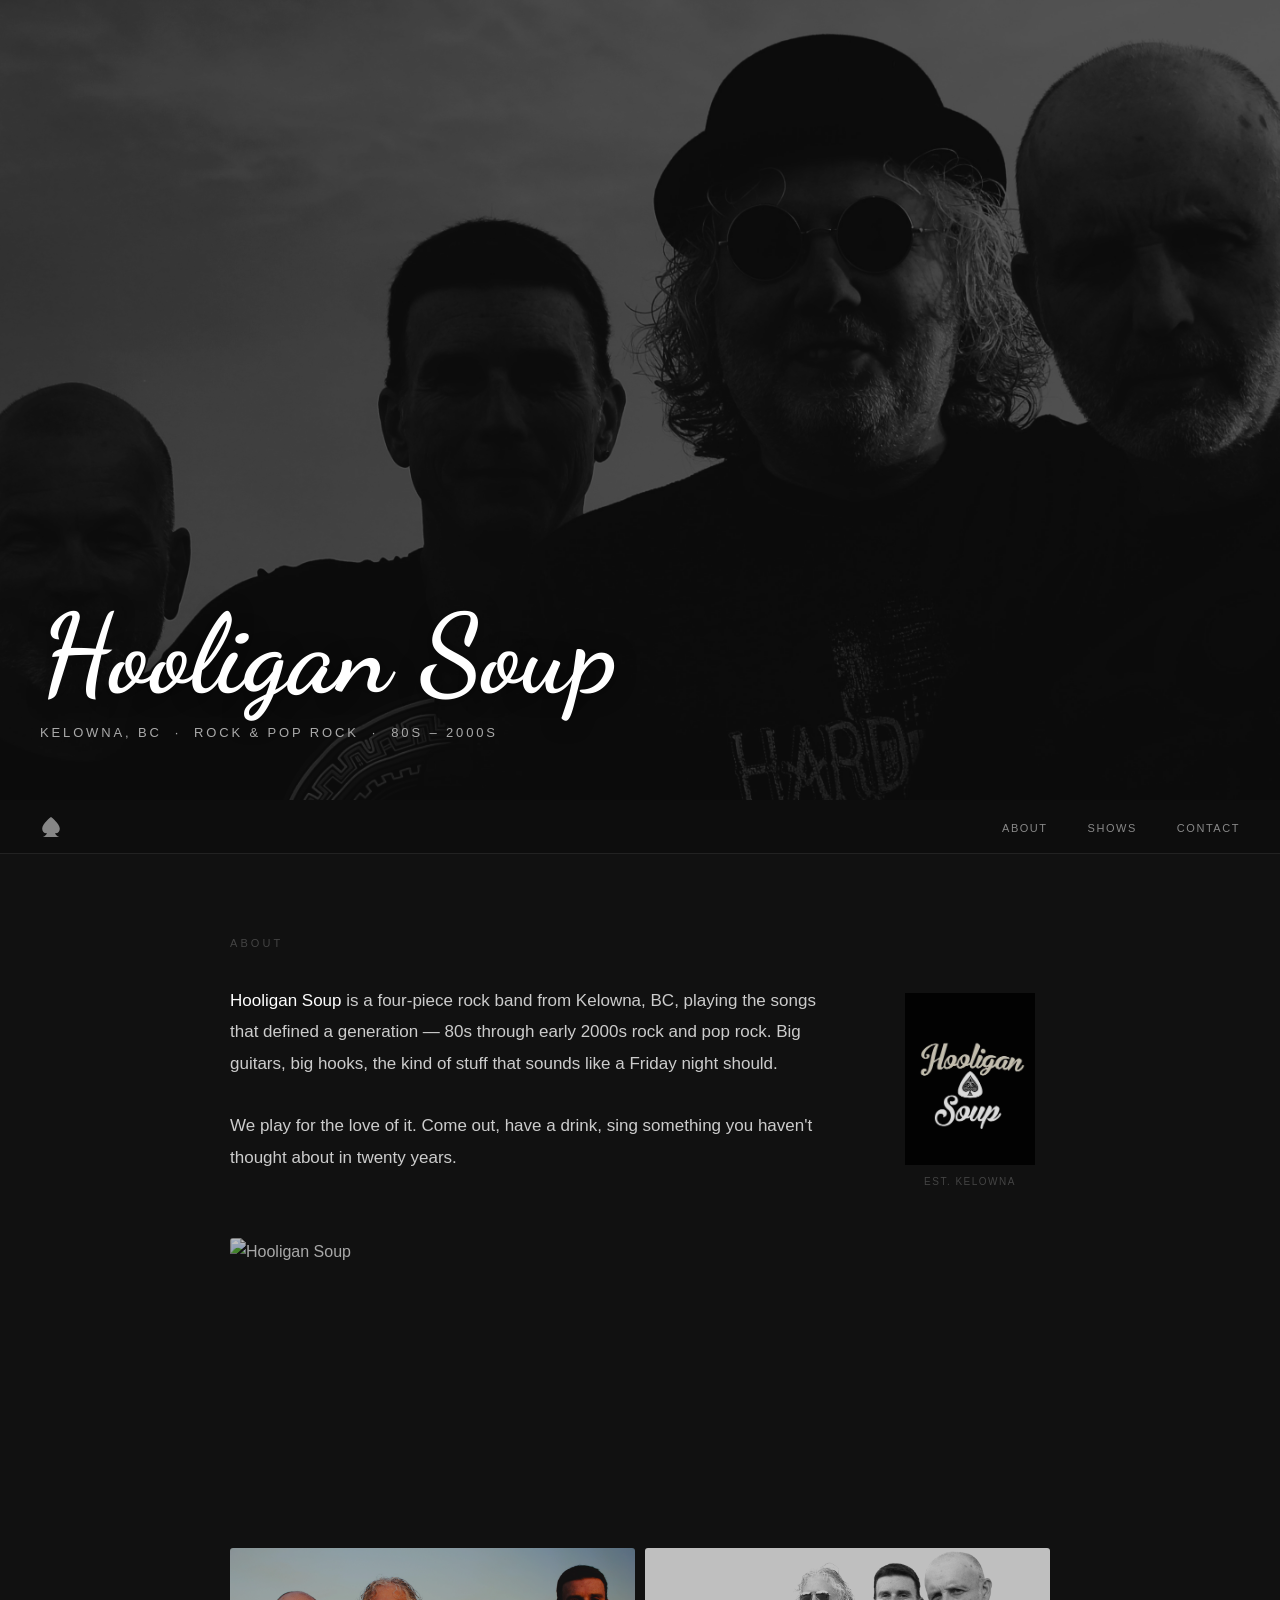
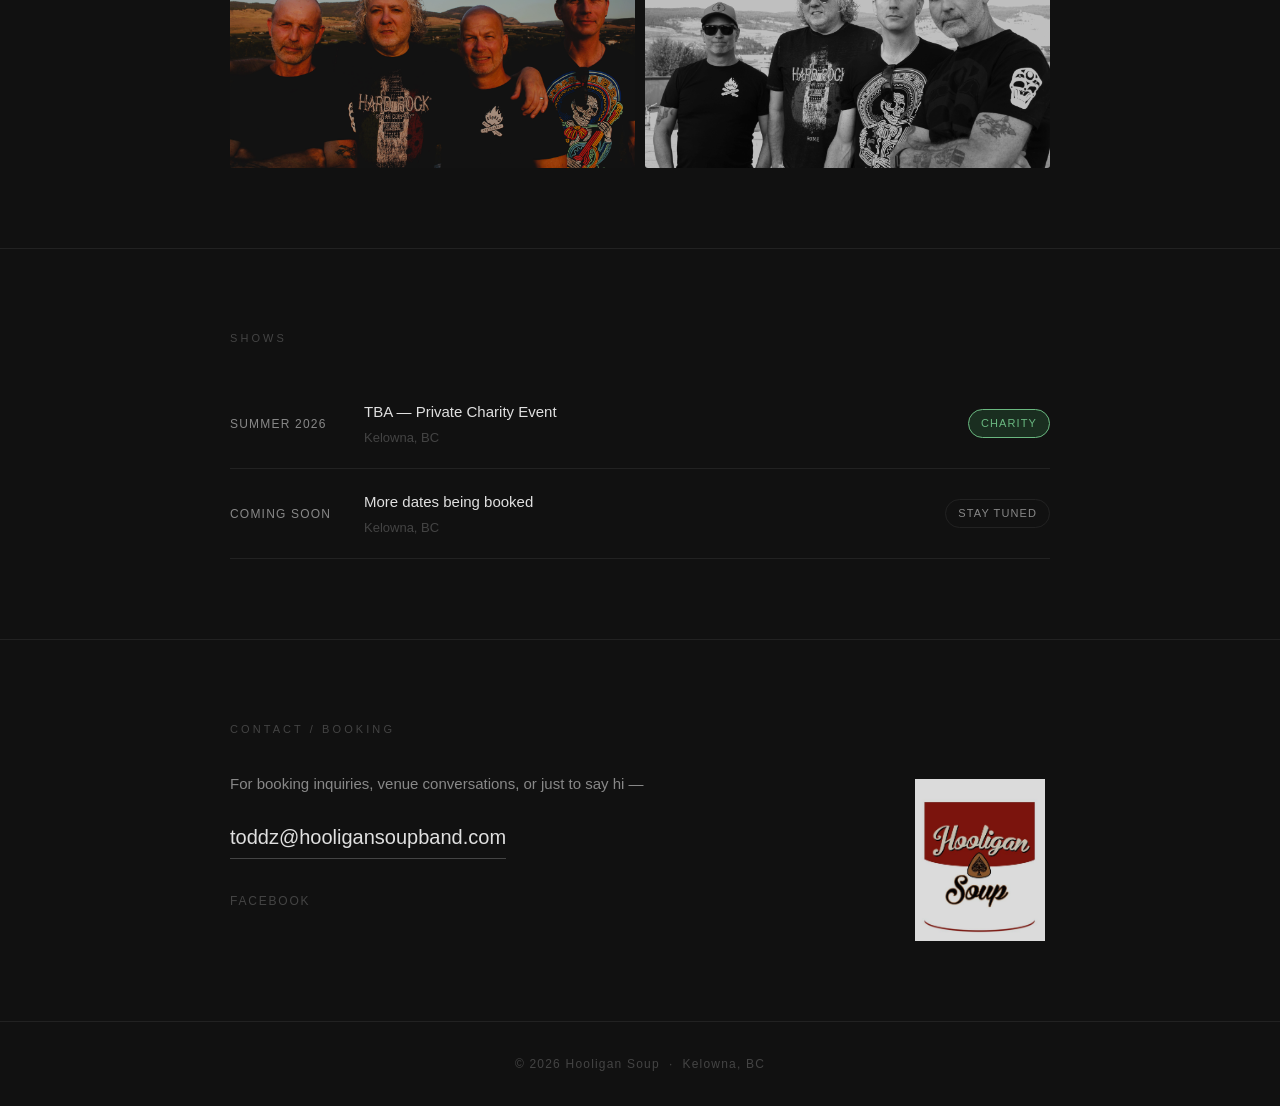
==== index.html @ 78c4e439 "Self-host Dancing Script font, remove Google Fonts dependency Co-Authored-By: Claude Sonnet 4.6 <nor" ====
<!DOCTYPE html>
<html lang="en"><head>
<meta http-equiv="content-type" content="text/html; charset=UTF-8">
  <meta charset="UTF-8">
  <meta name="viewport" content="width=device-width, initial-scale=1.0">
  <title>Hooligan Soup — Kelowna, BC</title>
  <meta name="description" content="Hooligan Soup — Rock and pop rock covers from the 80s through 2000s. Based in Kelowna, BC.">
  <link href="css2.css" rel="stylesheet">
  <style>
    *, *::before, *::after { margin: 0; padding: 0; box-sizing: border-box; }

    :root {
      --bg:        #111111;
      --bg-mid:    #161616;
      --bg-nav:    #0d0d0d;
      --border:    #222222;
      --text:      #e0e0e0;
      --muted:     #888888;
      --faint:     #444444;
      --accent:    #6ab880;
      --accent-bg: #1a2e20;
      --white:     #ffffff;
    }

    html { scroll-behavior: smooth; }

    body {
      background: var(--bg);
      color: var(--text);
      font-family: -apple-system, BlinkMacSystemFont, 'Segoe UI', Helvetica, Arial, sans-serif;
      font-size: 16px;
      line-height: 1.7;
    }

    /* ── HERO ── */
    .hero {
      position: relative;
      width: 100%;
      height: 100vh;
      min-height: 520px;
      max-height: 800px;
      overflow: hidden;
      display: flex;
      align-items: flex-end;
    }
    .hero img {
      position: absolute;
      inset: 0;
      width: 100%;
      height: 100%;
      object-fit: cover;
      object-position: center 20%;
      filter: brightness(0.38);
    }
    .hero-content {
      position: relative;
      z-index: 2;
      padding: 0 2.5rem 3.5rem;
    }
    .hero-title {
      font-family: 'Dancing Script', cursive;
      font-size: clamp(52px, 10vw, 110px);
      font-weight: 700;
      color: var(--white);
      line-height: 1;
      text-shadow: 0 2px 20px rgba(0,0,0,0.5);
    }
    .hero-sub {
      font-size: 13px;
      letter-spacing: 0.22em;
      color: #aaaaaa;
      margin-top: 12px;
      text-transform: uppercase;
    }

    /* ── NAV ── */
    nav {
      position: sticky;
      top: 0;
      z-index: 100;
      background: var(--bg-nav);
      border-bottom: 1px solid var(--border);
      display: flex;
      justify-content: space-between;
      align-items: center;
      padding: 0 2.5rem;
      height: 54px;
    }
    .nav-logo {
      display: flex;
      align-items: center;
      opacity: 0.5;
      transition: opacity 0.2s;
      text-decoration: none;
    }
    .nav-logo:hover { opacity: 0.9; }
    .nav-links {
      display: flex;
      gap: 2.5rem;
      list-style: none;
    }
    .nav-links a {
      font-size: 11px;
      letter-spacing: 0.14em;
      color: var(--muted);
      text-decoration: none;
      text-transform: uppercase;
      transition: color 0.2s;
    }
    .nav-links a:hover { color: var(--white); }

    /* ── SECTIONS ── */
    section {
      padding: 5rem 2.5rem;
      border-bottom: 1px solid var(--border);
    }
    .inner {
      max-width: 820px;
      margin: 0 auto;
    }
    .section-label {
      font-size: 11px;
      letter-spacing: 0.28em;
      color: var(--faint);
      text-transform: uppercase;
      margin-bottom: 2rem;
    }

    /* ── ABOUT ── */
    .about-text {
      font-size: 17px;
      line-height: 1.85;
      color: #cccccc;
      max-width: 640px;
    }
    .about-text strong { color: var(--white); font-weight: 500; }

    .photo-grid {
      display: grid;
      grid-template-columns: 1fr 1fr;
      gap: 10px;
      margin-top: 3rem;
    }
    .photo-grid img {
      width: 100%;
      height: 220px;
      object-fit: cover;
      object-position: center 15%;
      border-radius: 3px;
      filter: brightness(0.75);
      transition: filter 0.3s;
    }
    .photo-grid img:hover { filter: brightness(0.9); }
    .photo-grid img:first-child {
      grid-column: 1 / -1;
      height: 300px;
      object-position: center 35%;
    }

    .about-layout {
      display: grid;
      grid-template-columns: 1fr 160px;
      gap: 3rem;
      align-items: start;
    }
    .can-wrap {
      display: flex;
      flex-direction: column;
      align-items: center;
      gap: 8px;
      padding-top: 0.5rem;
    }
    .can-wrap img {
      width: 130px;
      height: auto;
      opacity: 0.85;
      transition: opacity 0.3s;
    }
    .can-wrap img:hover { opacity: 1; }
    .can-label {
      font-size: 10px;
      letter-spacing: 0.15em;
      color: var(--faint);
      text-transform: uppercase;
      text-align: center;
      display: block;
      width: 100%;
    }
    /* ── SHOWS ── */
    .show-item {
      display: grid;
      grid-template-columns: 110px 1fr auto;
      align-items: center;
      gap: 1.5rem;
      padding: 1.2rem 0;
      border-bottom: 1px solid var(--border);
    }
    .show-item:first-child { border-top: 1px solid var(--border); }
    .show-date {
      font-size: 12px;
      letter-spacing: 0.1em;
      color: var(--muted);
      text-transform: uppercase;
    }
    .show-venue {
      font-size: 15px;
      color: var(--text);
      font-weight: 500;
    }
    .show-location {
      font-size: 13px;
      color: var(--faint);
      margin-top: 3px;
    }
    .show-tag {
      font-size: 11px;
      letter-spacing: 0.1em;
      padding: 4px 12px;
      border-radius: 20px;
      text-transform: uppercase;
      white-space: nowrap;
      border: 1px solid var(--border);
      color: var(--muted);
    }
    .show-tag.charity {
      border-color: var(--accent);
      color: var(--accent);
      background: var(--accent-bg);
    }

    /* ── CONTACT ── */
    .contact-intro {
      font-size: 15px;
      color: var(--muted);
      margin-bottom: 1.5rem;
    }
    .contact-email {
      display: inline-block;
      font-size: 20px;
      color: var(--text);
      font-weight: 500;
      text-decoration: none;
      border-bottom: 1px solid var(--faint);
      padding-bottom: 4px;
      transition: color 0.2s, border-color 0.2s;
    }
    .contact-email:hover {
      color: var(--white);
      border-color: var(--muted);
    }
    .social-row {
      display: flex;
      gap: 2rem;
      margin-top: 2rem;
    }
    .social-row a {
      font-size: 12px;
      letter-spacing: 0.15em;
      color: var(--faint);
      text-decoration: none;
      text-transform: uppercase;
      transition: color 0.2s;
    }
    .social-row a:hover { color: var(--muted); }

    .contact-layout {
      display: grid;
      grid-template-columns: 1fr 140px;
      gap: 3rem;
      align-items: start;
    }

    /* ── FOOTER ── */
    footer {
      padding: 2rem 2.5rem;
      text-align: center;
      font-size: 12px;
      color: var(--faint);
      letter-spacing: 0.1em;
    }

    /* ── RESPONSIVE ── */

    /* Safari iOS vh fix */
    @supports (-webkit-touch-callout: none) {
      .hero { height: -webkit-fill-available; }
    }

    @media (max-width: 768px) {
      .hero {
        height: 70vw;
        min-height: 380px;
        max-height: 520px;
      }
      .hero-title { font-size: clamp(38px, 10vw, 64px); }
      .hero-sub { font-size: 11px; letter-spacing: 0.14em; }
      .hero-content { padding: 0 1.25rem 2rem; }

      nav { padding: 0 1.25rem; height: 48px; }
      .nav-links { gap: 1.25rem; }
      .nav-links a { font-size: 10px; }

      section { padding: 3rem 1.25rem; }
      .inner { max-width: 100%; }

      .about-layout {
        grid-template-columns: 1fr;
        gap: 2rem;
      }
      .can-wrap {
        flex-direction: row;
        justify-content: flex-start;
        align-items: center;
        gap: 1rem;
      }
      .can-wrap img { width: 80px; }

      .about-text { font-size: 15px; }

      .photo-grid { grid-template-columns: 1fr; gap: 8px; }
      .photo-grid img { height: 200px; }
      .photo-grid img:first-child { height: 200px; }

      .show-item {
        grid-template-columns: 1fr;
        gap: 0.4rem;
        padding: 1rem 0;
      }
      .show-tag { align-self: flex-start; margin-top: 0.25rem; }

      .contact-layout { grid-template-columns: 1fr; gap: 2rem; }
      .contact-email { font-size: 15px; word-break: break-all; }
      footer { padding: 1.5rem 1.25rem; }
    }

    @media (max-width: 400px) {
      .hero-title { font-size: 34px; }
      .nav-links { gap: 0.9rem; }
      .contact-email { font-size: 13px; }
    }
  </style>
</head>
<body>

  <!-- HERO -->
  <div class="hero">
    <img src="images/oh.jpg" alt="Hooligan Soup">
    <div class="hero-content">
      <h1 class="hero-title">Hooligan Soup</h1>
      <p class="hero-sub">Kelowna, BC &nbsp;·&nbsp; Rock &amp; Pop Rock &nbsp;·&nbsp; 80s – 2000s</p>
    </div>
  </div>

  <!-- NAV -->
  <nav>
    <a class="nav-logo" href="#">
      <svg width="22" height="22" viewBox="0 0 100 100" fill="white" xmlns="http://www.w3.org/2000/svg">
        <path d="M50 5 C50 5 10 35 10 58 C10 72 20 80 32 78 C28 86 22 92 12 95 L88 95 C78 92 72 86 68 78 C80 80 90 72 90 58 C90 35 50 5 50 5Z"/>
      </svg>
    </a>
    <ul class="nav-links">
      <li><a href="#about">About</a></li>
      <li><a href="#shows">Shows</a></li>
      <li><a href="#contact">Contact</a></li>
    </ul>
  </nav>

  <!-- ABOUT -->
  <section id="about">
    <div class="inner">
      <div class="section-label">About</div>
      <div class="about-layout">
        <p class="about-text">
          <strong>Hooligan Soup</strong> is a four-piece rock band from Kelowna, BC, playing the songs
          that defined a generation — 80s through early 2000s rock and pop rock. Big guitars, big hooks,
          the kind of stuff that sounds like a Friday night should.
          <br><br>
          We play for the love of it. Come out, have a drink, sing something you haven't
          thought about in twenty years.
        </p>
        <div class="can-wrap">
          <img src="images/HS1.jpg" alt="Hooligan Soup logo">
          <span class="can-label">Est. Kelowna</span>
        </div>
      </div>
      <div class="photo-grid">
        <img src="images/prettty_okay.jpg" alt="Hooligan Soup">
        <img src="images/burn.jpg" alt="Hooligan Soup golden hour">
        <img src="images/bw_roof_1.jpg" alt="Hooligan Soup rooftop">
      </div>
    </div>
  </section>

  <!-- SHOWS -->
  <section id="shows">
    <div class="inner">
      <div class="section-label">Shows</div>
      <div class="show-item">
        <div class="show-date">Summer 2026</div>
        <div>
          <div class="show-venue">TBA — Private Charity Event</div>
          <div class="show-location">Kelowna, BC</div>
        </div>
        <div class="show-tag charity">Charity</div>
      </div>
      <div class="show-item">
        <div class="show-date">Coming Soon</div>
        <div>
          <div class="show-venue">More dates being booked</div>
          <div class="show-location">Kelowna, BC</div>
        </div>
        <div class="show-tag">Stay tuned</div>
      </div>
    </div>
  </section>

  <!-- CONTACT -->
  <section id="contact">
    <div class="inner">
      <div class="section-label">Contact / Booking</div>
      <div class="contact-layout">
        <div>
          <p class="contact-intro">For booking inquiries, venue conversations, or just to say hi —</p>
          <a class="contact-email" href="mailto:toddz@hooligansoupband.com">toddz@hooligansoupband.com</a>
          <div class="social-row">
            <a href="https://www.facebook.com/hooligansoupband" target="_blank" rel="noopener">Facebook</a>
          </div>
        </div>
        <div class="can-wrap">
          <img src="images/HS2.jpg" alt="Hooligan Soup">
        </div>
      </div>
    </div>
  </section>

  <footer>
    © 2026 Hooligan Soup &nbsp;·&nbsp; Kelowna, BC
  </footer>



</body></html>
---- css2.css ----
/* vietnamese */
@font-face {
  font-family: 'Dancing Script';
  font-style: normal;
  font-weight: 700;
  font-display: swap;
  src: url(fonts/If2cXTr6YS-zF4S-kcSWSVi_sxjsohD9F50Ruu7B1i03Rep8ltA.woff2) format('woff2');
  unicode-range: U+0102-0103, U+0110-0111, U+0128-0129, U+0168-0169, U+01A0-01A1, U+01AF-01B0, U+0300-0301, U+0303-0304, U+0308-0309, U+0323, U+0329, U+1EA0-1EF9, U+20AB;
}
/* latin-ext */
@font-face {
  font-family: 'Dancing Script';
  font-style: normal;
  font-weight: 700;
  font-display: swap;
  src: url(fonts/If2cXTr6YS-zF4S-kcSWSVi_sxjsohD9F50Ruu7B1i03ROp8ltA.woff2) format('woff2');
  unicode-range: U+0100-02BA, U+02BD-02C5, U+02C7-02CC, U+02CE-02D7, U+02DD-02FF, U+0304, U+0308, U+0329, U+1D00-1DBF, U+1E00-1E9F, U+1EF2-1EFF, U+2020, U+20A0-20AB, U+20AD-20C0, U+2113, U+2C60-2C7F, U+A720-A7FF;
}
/* latin */
@font-face {
  font-family: 'Dancing Script';
  font-style: normal;
  font-weight: 700;
  font-display: swap;
  src: url(fonts/If2cXTr6YS-zF4S-kcSWSVi_sxjsohD9F50Ruu7B1i03Sup8.woff2) format('woff2');
  unicode-range: U+0000-00FF, U+0131, U+0152-0153, U+02BB-02BC, U+02C6, U+02DA, U+02DC, U+0304, U+0308, U+0329, U+2000-206F, U+20AC, U+2122, U+2191, U+2193, U+2212, U+2215, U+FEFF, U+FFFD;
}
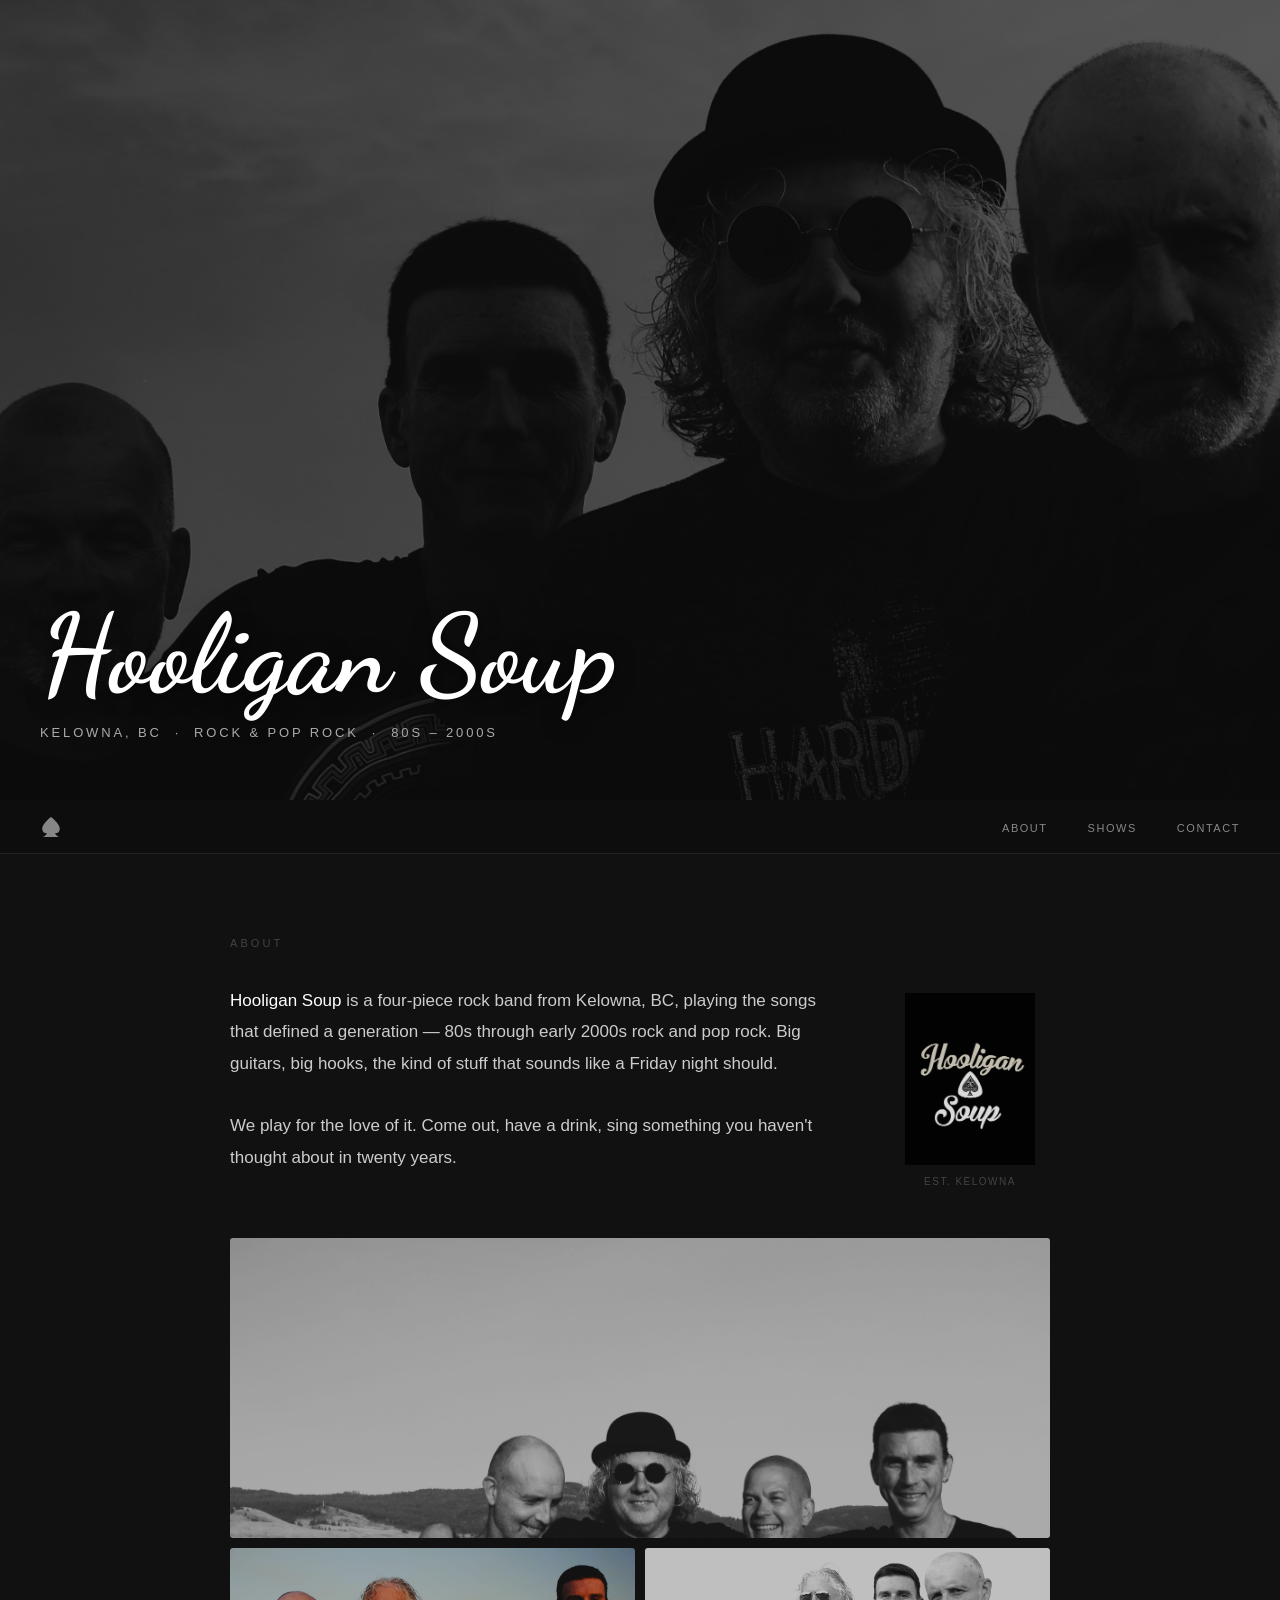
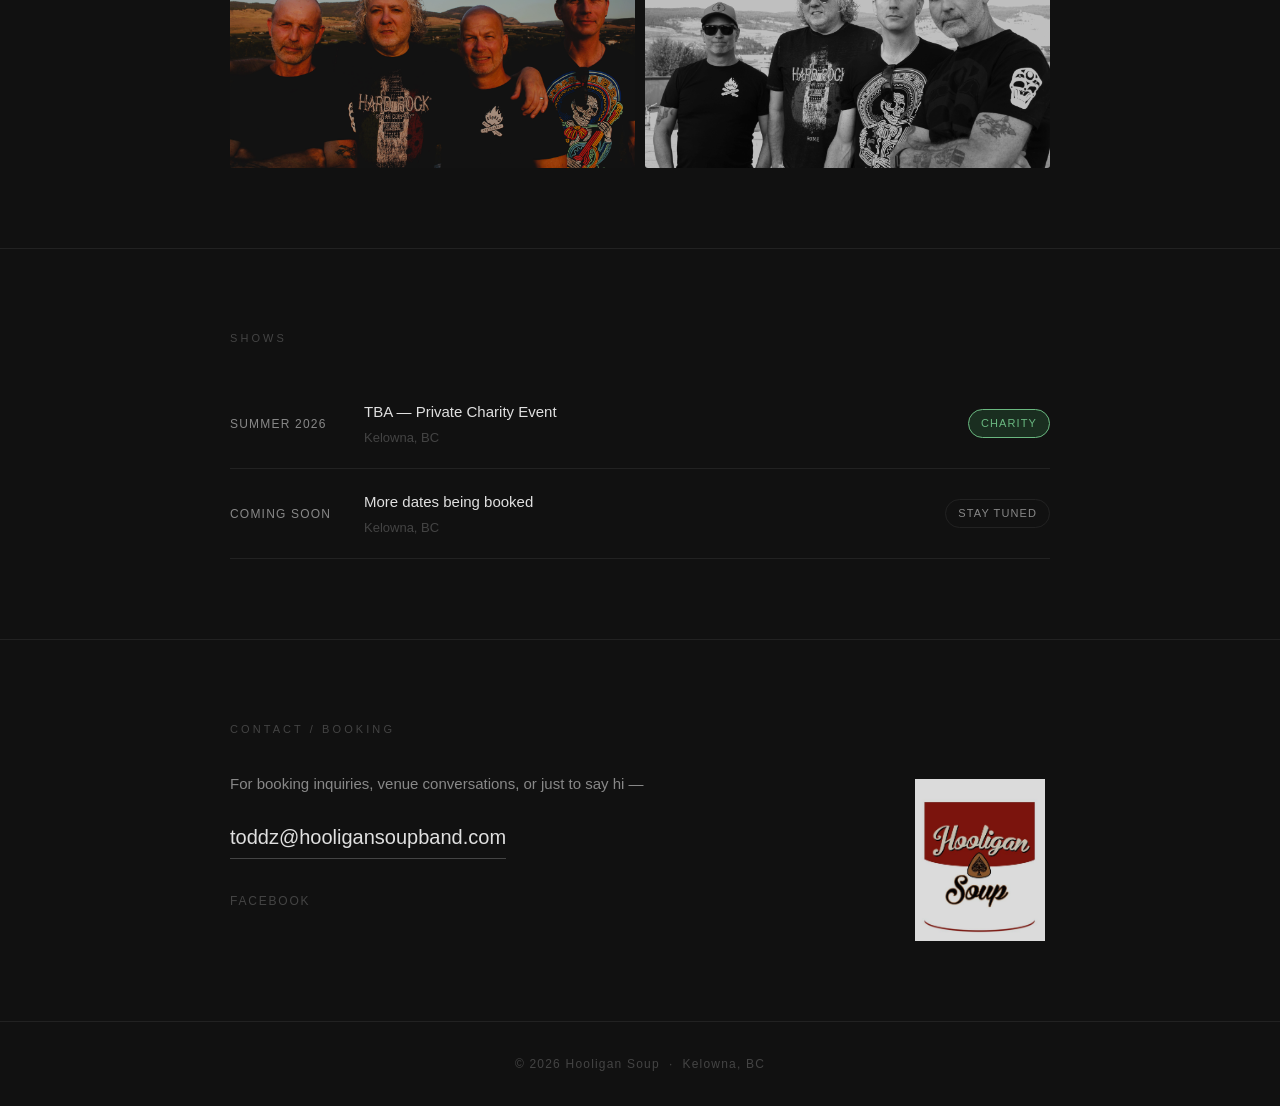
==== commit 4a1e2b27: "Rename images to glue brands, fix Jekyll dot-in-filename bug Co-Authored-By: Claude Sonnet 4.6 <nore" ====
--- a/index.html
+++ b/index.html
@@ -344,7 +344,7 @@
 
   <!-- HERO -->
   <div class="hero">
-    <img src="images/oh.jpg" alt="Hooligan Soup">
+    <img src="images/gorilla.jpg" alt="Hooligan Soup">
     <div class="hero-content">
       <h1 class="hero-title">Hooligan Soup</h1>
       <p class="hero-sub">Kelowna, BC &nbsp;·&nbsp; Rock &amp; Pop Rock &nbsp;·&nbsp; 80s – 2000s</p>
@@ -379,14 +379,14 @@
           thought about in twenty years.
         </p>
         <div class="can-wrap">
-          <img src="images/HS1.jpg" alt="Hooligan Soup logo">
+          <img src="images/modpodge.jpg" alt="Hooligan Soup logo">
           <span class="can-label">Est. Kelowna</span>
         </div>
       </div>
       <div class="photo-grid">
-        <img src="images/prettty_okay.jpg" alt="Hooligan Soup">
-        <img src="images/burn.jpg" alt="Hooligan Soup golden hour">
-        <img src="images/bw_roof_1.jpg" alt="Hooligan Soup rooftop">
+        <img src="images/elmers.jpg" alt="Hooligan Soup">
+        <img src="images/krazy.jpg" alt="Hooligan Soup golden hour">
+        <img src="images/loctite.jpg" alt="Hooligan Soup rooftop">
       </div>
     </div>
   </section>
@@ -427,7 +427,7 @@
           </div>
         </div>
         <div class="can-wrap">
-          <img src="images/HS2.jpg" alt="Hooligan Soup">
+          <img src="images/superglue.jpg" alt="Hooligan Soup">
         </div>
       </div>
     </div>
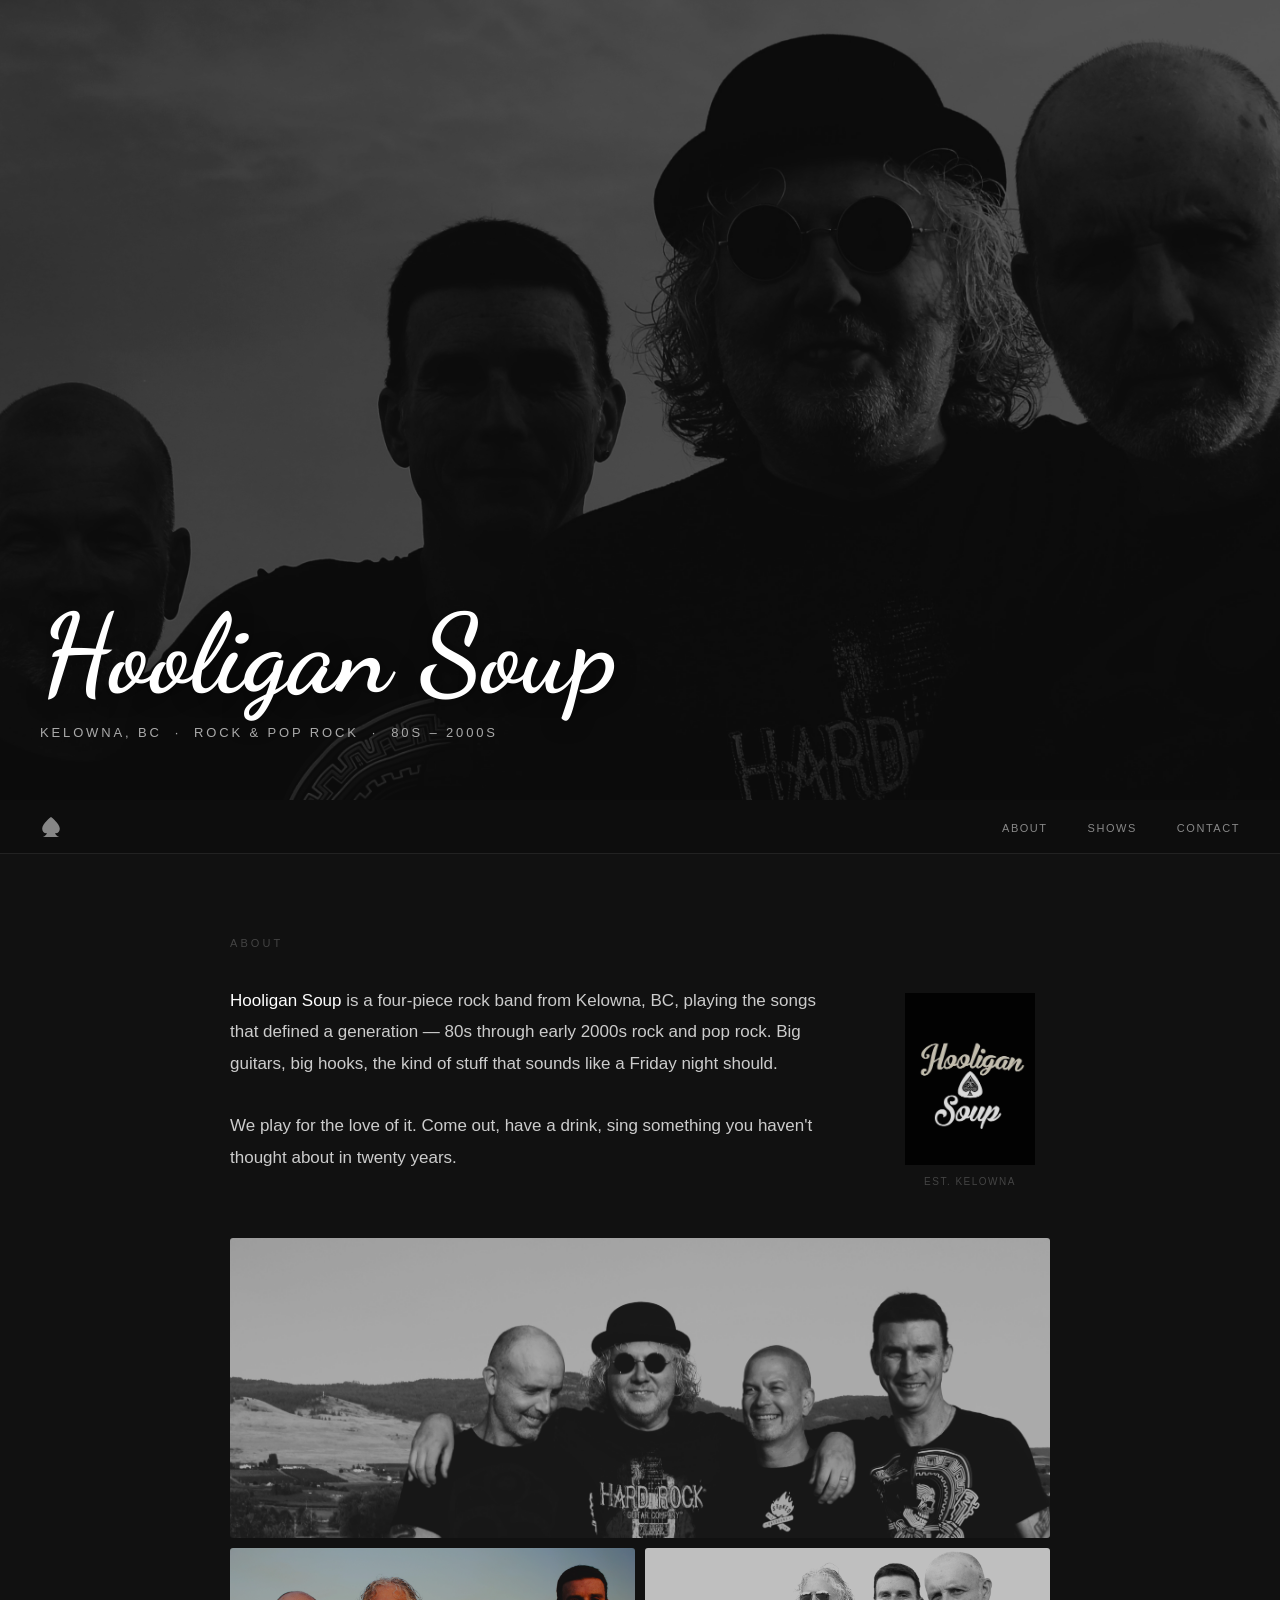
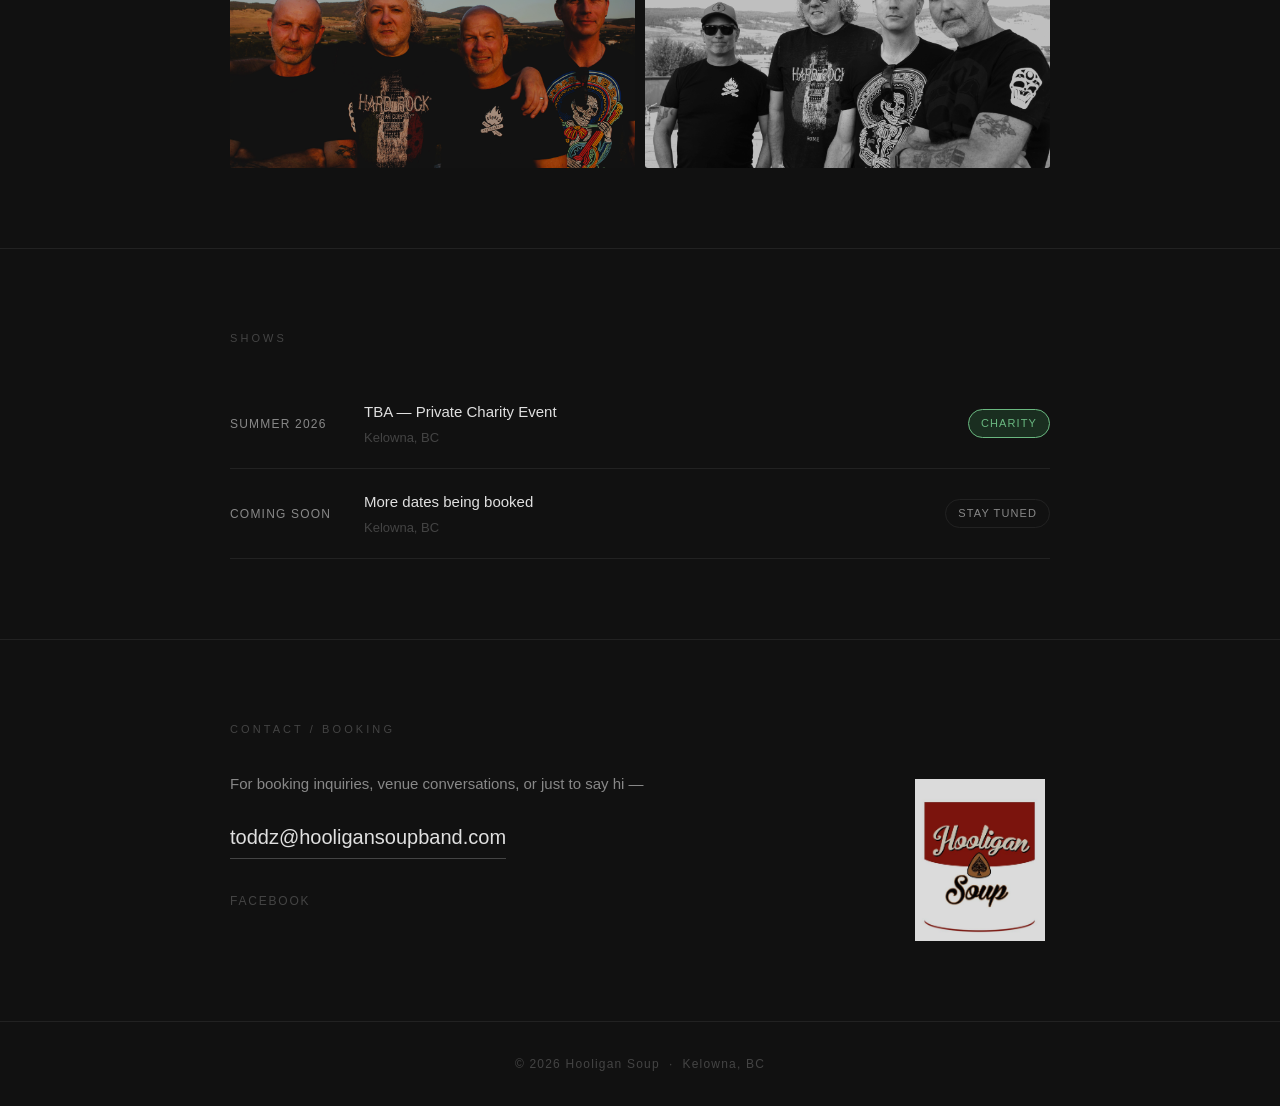
==== commit 6d423ec5: "Adjust elmers.jpg crop to show lower portion of image Co-Authored-By: Claude Sonnet 4.6 <noreply@ant" ====
--- a/index.html
+++ b/index.html
@@ -154,7 +154,7 @@
     .photo-grid img:first-child {
       grid-column: 1 / -1;
       height: 300px;
-      object-position: center 35%;
+      object-position: center 66%;
     }
 
     .about-layout {
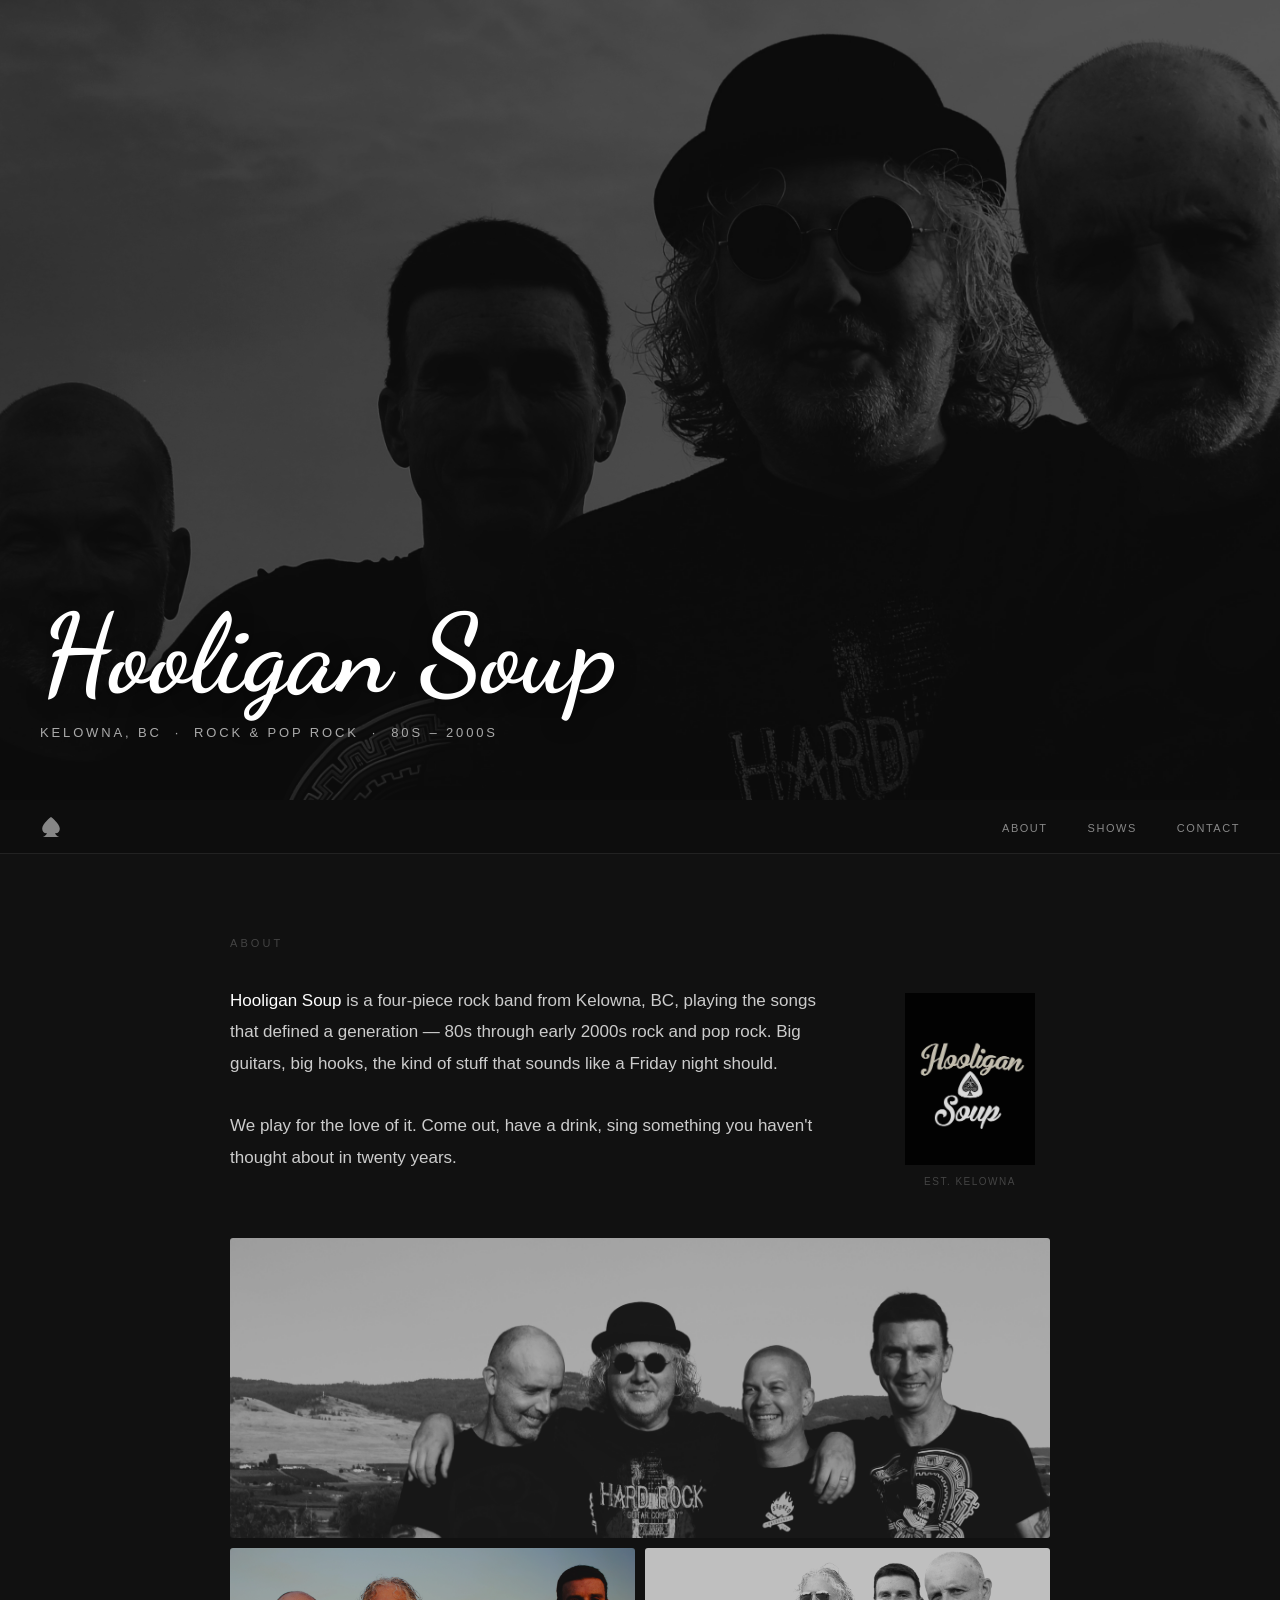
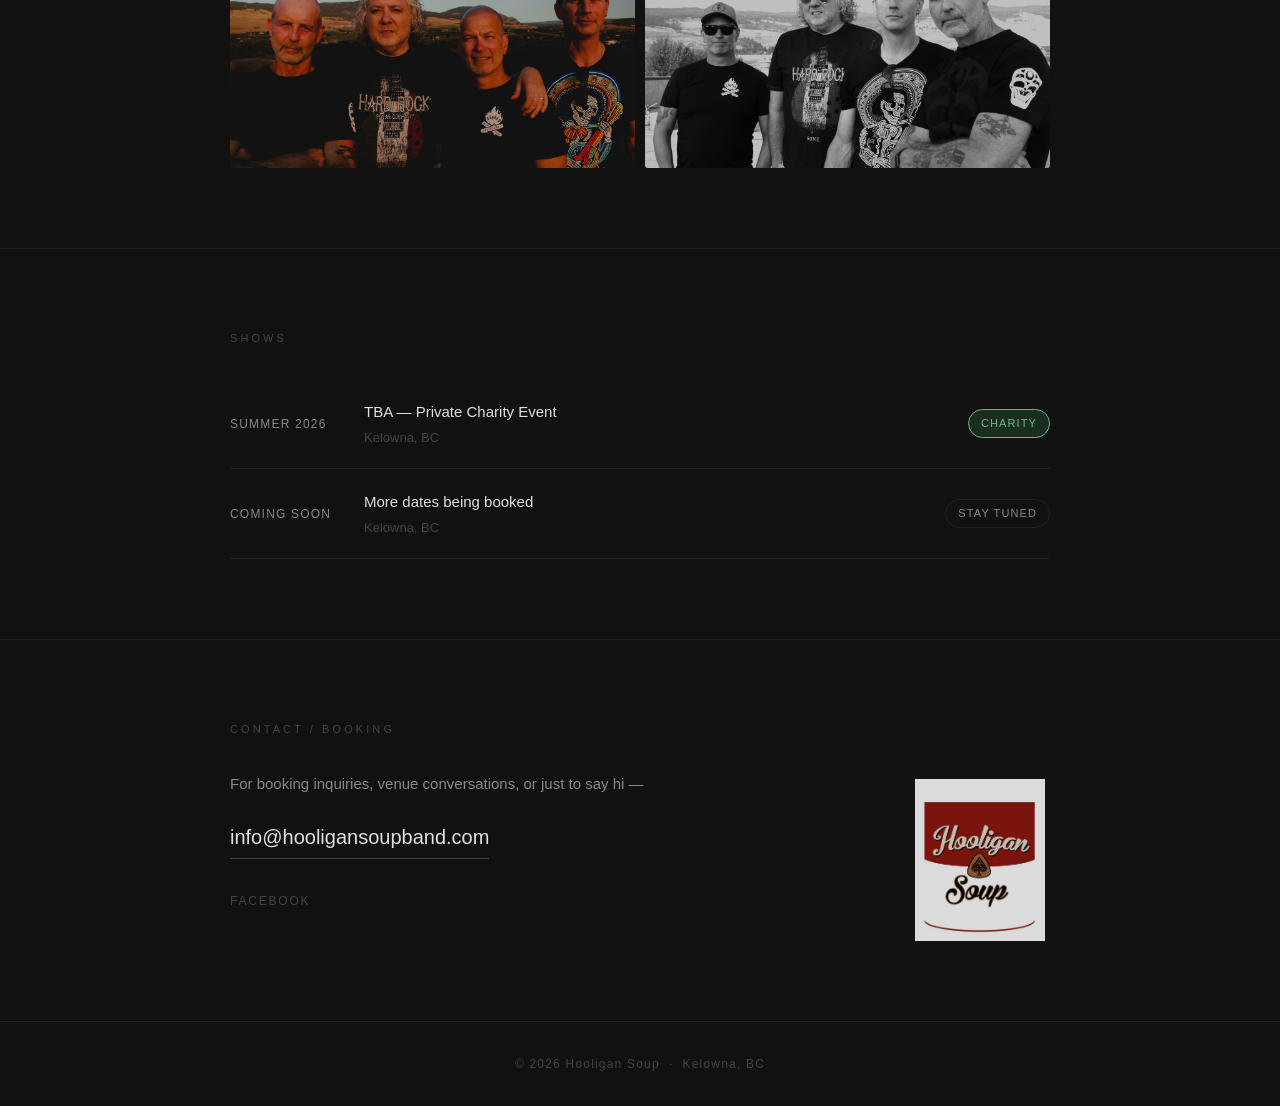
==== commit 0892868c: "Update contact email to info@hooligansoupband.com Co-Authored-By: Claude Sonnet 4.6 <noreply@anthrop" ====
--- a/index.html
+++ b/index.html
@@ -421,7 +421,7 @@
       <div class="contact-layout">
         <div>
           <p class="contact-intro">For booking inquiries, venue conversations, or just to say hi —</p>
-          <a class="contact-email" href="mailto:toddz@hooligansoupband.com">toddz@hooligansoupband.com</a>
+          <a class="contact-email" href="mailto:info@hooligansoupband.com">info@hooligansoupband.com</a>
           <div class="social-row">
             <a href="https://www.facebook.com/hooligansoupband" target="_blank" rel="noopener">Facebook</a>
           </div>
@@ -439,4 +439,4 @@
 
 
 
-</body></html>+</body></html>
